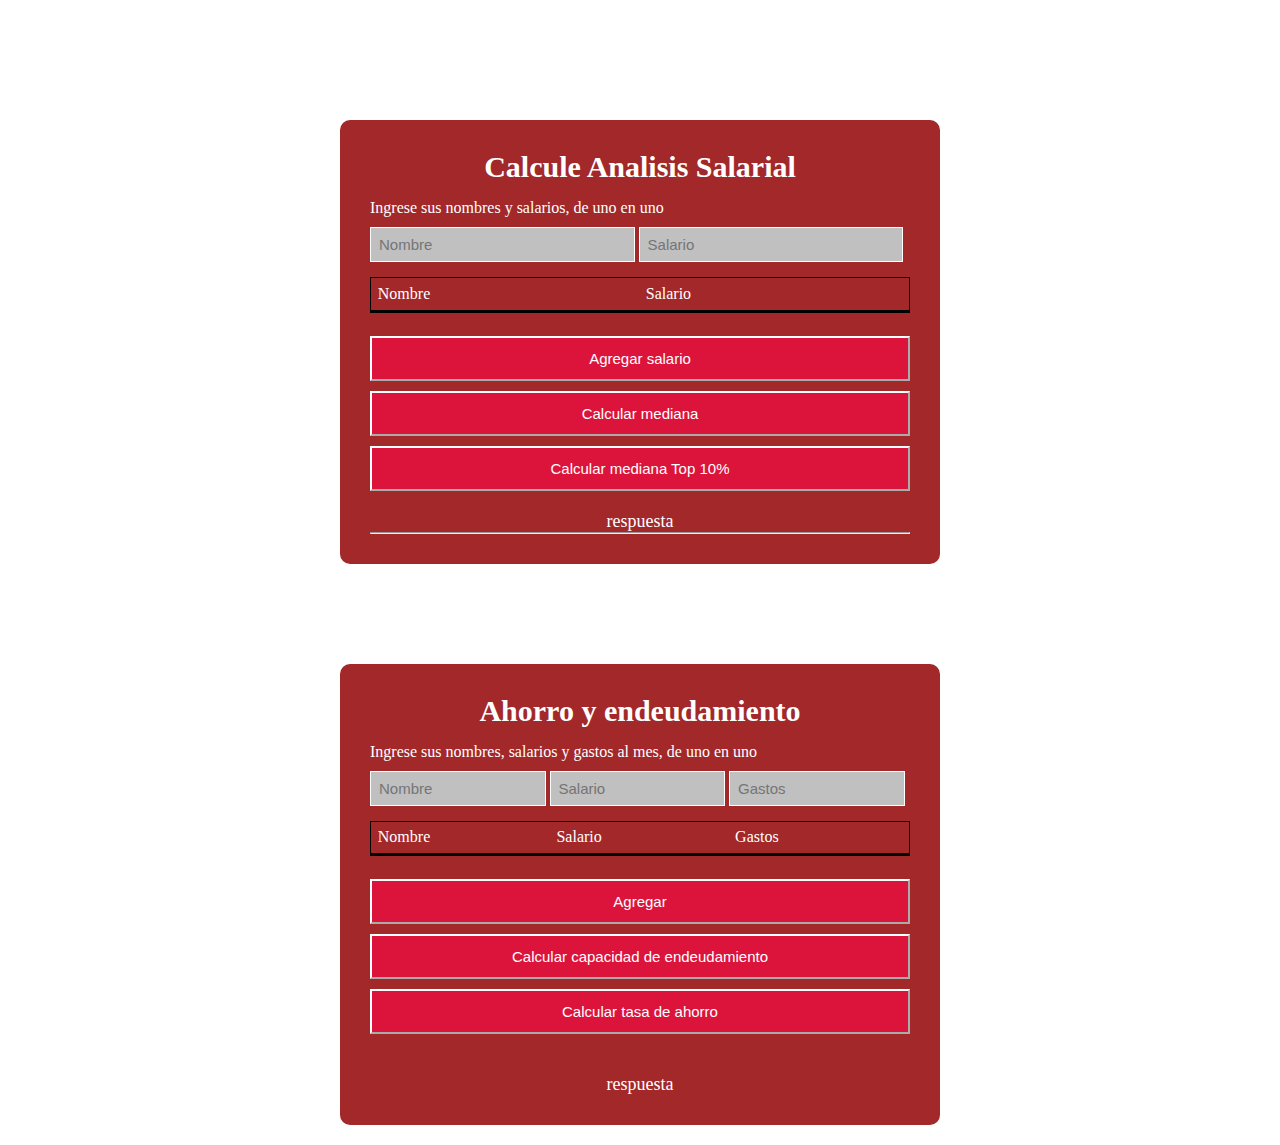
==== analisis_salarial/analisis_salarial.html @ c2d1951d "Modificaciones y se agregó el taller 4" ====
<!DOCTYPE html>
<html lang="en">
<head>
    <meta charset="UTF-8">
    <meta http-equiv="X-UA-Compatible" content="IE=edge">
    <meta name="viewport" content="width=device-width, initial-scale=1.0">
    <link rel="stylesheet" href="./analisis_salarial.css" type="text/css">
    <title>Analisis Salarial</title>
</head>
<body>
    <header>
        <div class="container">
            <h2> Calcule Analisis Salarial </h2>
            <form>
                <label for="numero">
                     Ingrese sus nombres y salarios, de uno en uno</label>
                <br>
                <input class="cont1input" id="name" type="text" placeholder="Nombre"/>
                <input class="cont1input" id="salary" type="number" placeholder="Salario"/>
                <table > 
                    <tr>
                        <td> Nombre </td> 
                        <td> Salario</td>
                    </tr>
                </table>
                <table id="listaSalary">
                </table>
                <br>
                <button type="button" onclick="agregar()">Agregar salario</button>
                <button type="button" onclick="medianaSalary()">Calcular mediana</button>
                <button type="button" onclick="calcularTop()">Calcular mediana Top 10%</button>
            </form>
            <p id="respuesta"> respuesta</p>
            <hr>
        </div>
        
        <div class="container">
            <h2>Ahorro y endeudamiento  </h2>
            <form>
                <label for="input">
                     Ingrese sus nombres, salarios y gastos al mes, de uno en uno</label>
                <br>
                <input class="cont2input" id="nombre" type="text" placeholder="Nombre"/>
                <input class="cont2input" id="salario" type="number" placeholder="Salario"/>
                <input class="cont2input" id="gastos" type="number" placeholder="Gastos "/>
                <table > 
                    <tr>
                        <td> Nombre </td> 
                        <td> Salario</td>
                        <td> Gastos</td>
                    </tr>
                </table>
                <table id="listaDatos">
                </table>
                <br>
                <button type="button" onclick="agregarPersona()">Agregar</button>
                <button type="button" onclick="capacidadEndeudamiento()">Calcular capacidad de endeudamiento</button>
                <button type="button" onclick="tasaAhorro()">Calcular tasa de ahorro</button>
            </form>
            <ul id="respuestaLista"></ul>
            <p id="rpta"> respuesta</p>
        </div>

    </header>
    <script src="./salarios.js"></script>
    <script src="./analisis_salarial.js"></script>
    <script src="./estudio_salarios.js"></script>
</body>
</html>
---- analisis_salarial/analisis_salarial.css ----
* {
    margin: 0;
    padding: 0;
    box-sizing: border-box;
}

body {
    padding: 20px;
}

.container {
    width: 600px;
    padding: 30px;
    background-color: #a2282a;
    margin: auto;
    margin-top: 100px;
    border-radius: 10px;
    font-family: 'calibri';
    color: white;
}

.container h2 {
    font-size: 30px;
    margin-bottom: 15px;
    text-align: center;
}

input{
    background-color: #c0c0c0;
    padding: 8px;
    margin: 10px 0;
    margin-bottom: 15px;
    border: 1px solid white;
    font-size: 15px;
    color: black;
}
.cont1input {
    width: 49%;
}
.cont2input{
    width: 32.5%;
}
.container p {
    width: auto;
    height: auto;
    text-align: center;
    font-size: 18px;
    margin: auto;
    margin-top: 15px;
}

.container button {
    width: 100%;
    background-color: #dc143c;
    padding: 12px;
    color: white;
    font-size: 15px;
    border-color: white;
    margin: 5px 0;
}

.container table {
    width: 100%;
    border: 1px solid #000;
 }
.container th, td {
    width: 25%;
    text-align: left;
    vertical-align: top;
    border-collapse: collapse;
    padding: 0.3em;
 }

.container ul{
    list-style-position: inside;
    list-style-type: circle;
    text-align: auto;
    font-size: 18px;
    padding: 5px;
    margin: 10px;
}
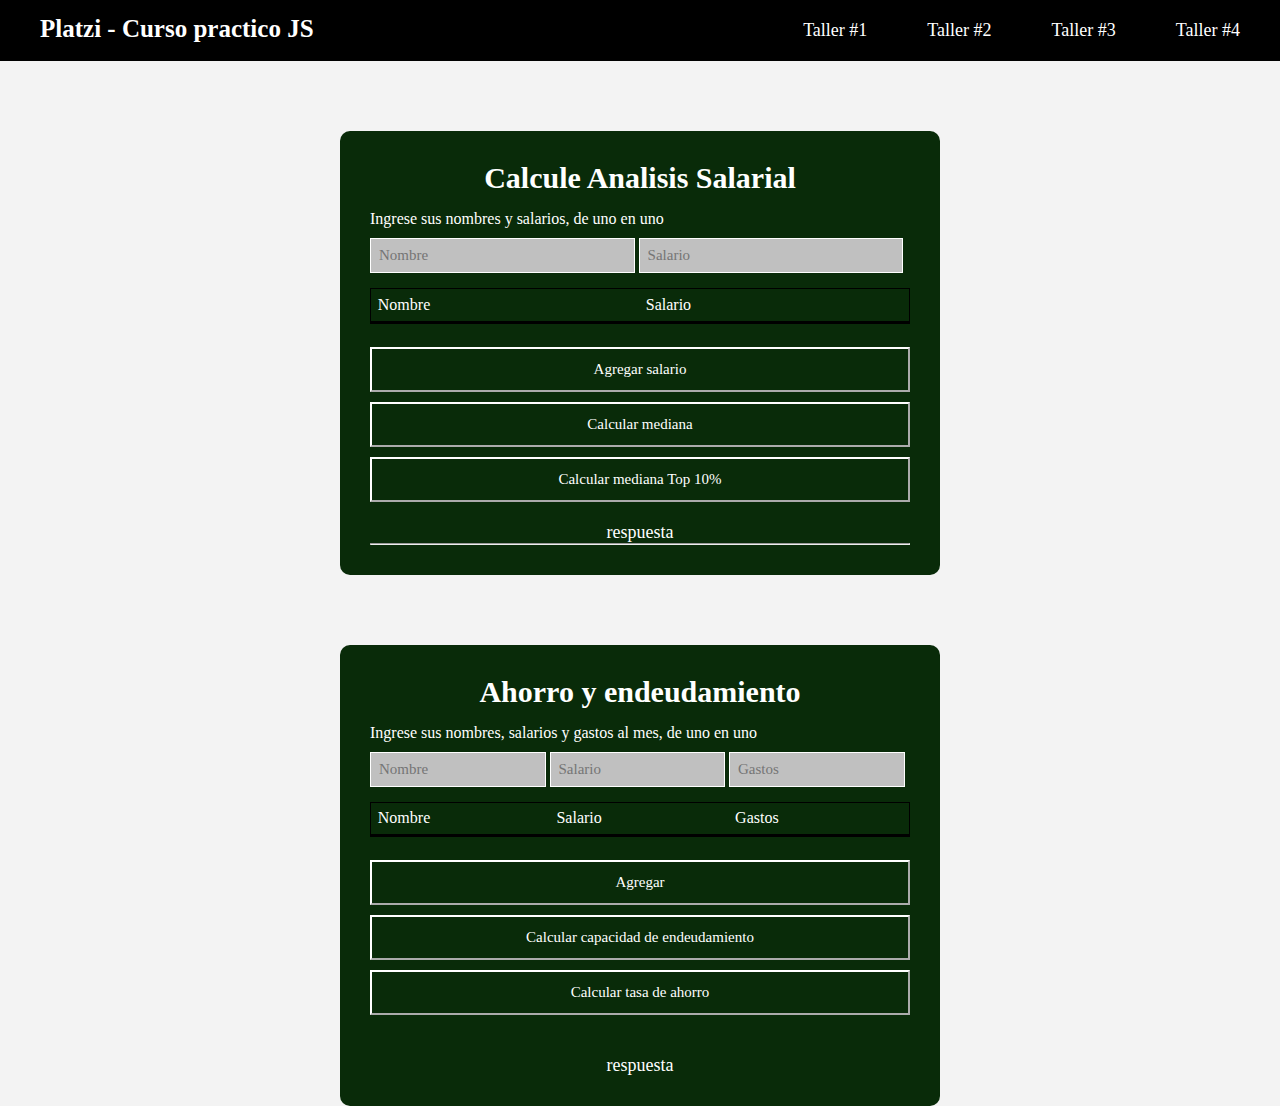
==== commit da976d09: "Se agregó el archivo index y se modifico el css" ====
--- a/analisis_salarial/analisis_salarial.html
+++ b/analisis_salarial/analisis_salarial.html
@@ -4,11 +4,23 @@
     <meta charset="UTF-8">
     <meta http-equiv="X-UA-Compatible" content="IE=edge">
     <meta name="viewport" content="width=device-width, initial-scale=1.0">
+    <link rel="stylesheet" href="../navbar.css" type="text/css">
     <link rel="stylesheet" href="./analisis_salarial.css" type="text/css">
     <title>Analisis Salarial</title>
 </head>
 <body>
     <header>
+        <nav class="navbar">
+            <a class="navbar-brand" href="../index.html"> Platzi - Curso practico JS</a>
+              <div class="navbar-nav">
+                <a class="nav-link" href="../figuras/figuras.html">Taller #1 </a>
+                <a class="nav-link" href="../descuentos/descuentos.html">Taller #2</a>
+                <a class="nav-link" href="../promedios/promedios.html">Taller #3</a>
+                <a class="nav-link" href="../analisis_salarial/analisis_salarial.html">Taller #4</a>
+              </div>
+        </nav>
+    </header>
+    <section>
         <div class="container">
             <h2> Calcule Analisis Salarial </h2>
             <form>
@@ -61,7 +73,7 @@
             <p id="rpta"> respuesta</p>
         </div>
 
-    </header>
+    </section>
     <script src="./salarios.js"></script>
     <script src="./analisis_salarial.js"></script>
     <script src="./estudio_salarios.js"></script>
--- a/navbar.css
+++ b/navbar.css
@@ -0,0 +1,54 @@
+* {
+    margin: 0;
+    padding: 0;
+    box-sizing: border-box;
+    font-family: Cambria, Cochin, Georgia, Times, 'Times New Roman', serif;
+}
+ body{
+    background-color: #f3f3f3f5;
+} 
+.navbar{
+    background-color: black;
+    padding: 10px;
+    display: table;
+    width: 100%;
+}
+
+.navbar-brand{
+    display: inline-block;
+    color: white;
+    padding: 5px 30px;
+    text-decoration: none;
+    font-size: 25px;
+}
+.navbar-brand{
+    float: left;
+    font-weight: bold;
+}
+
+.nav-link{
+    display: inline-block;
+    color: white;
+    font-size: 18px;
+    padding: 10px 30px;
+    text-decoration: none;
+}
+
+.nav-link:hover{
+    color: #092b09;
+    background-color: #c0c0c0;
+    font-weight: 900;
+}
+
+.navbar-nav{
+    display: flex;
+    float: right;
+    margin: auto;
+} 
+
+button:hover{
+    background-color: black;
+}
+
+
+
--- a/analisis_salarial/analisis_salarial.css
+++ b/analisis_salarial/analisis_salarial.css
@@ -4,16 +4,13 @@
     box-sizing: border-box;
 }
 
-body {
-    padding: 20px;
-}
 
 .container {
     width: 600px;
     padding: 30px;
-    background-color: #a2282a;
+    background-color: #092b09;
     margin: auto;
-    margin-top: 100px;
+    margin-top: 70px;
     border-radius: 10px;
     font-family: 'calibri';
     color: white;
@@ -51,7 +48,7 @@
 
 .container button {
     width: 100%;
-    background-color: #dc143c;
+    background-color: #092b09;
     padding: 12px;
     color: white;
     font-size: 15px;
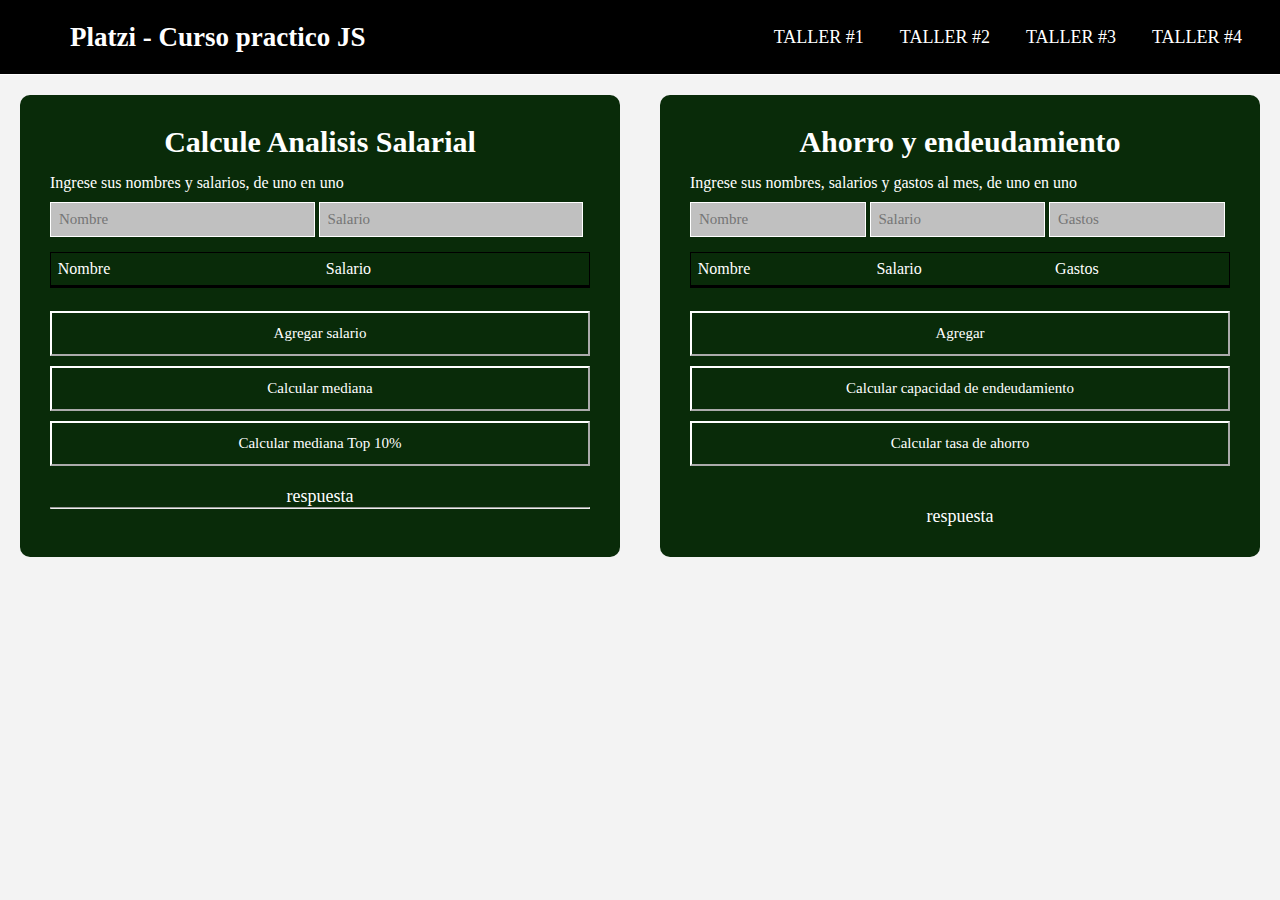
==== commit 80e49647: "Modificaciones para que sea una página responsive" ====
--- a/analisis_salarial/analisis_salarial.html
+++ b/analisis_salarial/analisis_salarial.html
@@ -6,6 +6,7 @@
     <meta name="viewport" content="width=device-width, initial-scale=1.0">
     <link rel="stylesheet" href="../navbar.css" type="text/css">
     <link rel="stylesheet" href="./analisis_salarial.css" type="text/css">
+    <script src="../navbar.js"></script>
     <title>Analisis Salarial</title>
 </head>
 <body>
@@ -18,9 +19,12 @@
                 <a class="nav-link" href="../promedios/promedios.html">Taller #3</a>
                 <a class="nav-link" href="../analisis_salarial/analisis_salarial.html">Taller #4</a>
               </div>
+              <span class="btn_menu">
+                <img src="http://assets.stickpng.com/thumbs/588a64e7d06f6719692a2d11.png"></img>
+            </span>
         </nav>
     </header>
-    <section>
+    <section class="home">
         <div class="container">
             <h2> Calcule Analisis Salarial </h2>
             <form>
--- a/navbar.css
+++ b/navbar.css
@@ -7,48 +7,132 @@
  body{
     background-color: #f3f3f3f5;
 } 
+
 .navbar{
     background-color: black;
-    padding: 10px;
-    display: table;
-    width: 100%;
+    justify-content: space-between;
+    width: 100vw;
+    display: flex;
+    height: 75px;
+    border-bottom: 1px solid white;
+    align-items: center;
 }
 
 .navbar-brand{
-    display: inline-block;
     color: white;
-    padding: 5px 30px;
+    padding: 0 70px;
     text-decoration: none;
-    font-size: 25px;
-}
-.navbar-brand{
-    float: left;
+    font-size: 27px;
     font-weight: bold;
 }
 
+.navbar-nav{
+    display: flex;
+    margin: auto;
+    margin-right: 20px;
+} 
+
 .nav-link{
-    display: inline-block;
+    margin: 0 5px;
+    display: block;
     color: white;
     font-size: 18px;
-    padding: 10px 30px;
+    padding: 7px 13px;
     text-decoration: none;
+    text-transform: uppercase;
 }
 
 .nav-link:hover{
     color: #092b09;
     background-color: #c0c0c0;
     font-weight: 900;
+    transition: .4s;
 }
 
-.navbar-nav{
-    display: flex;
-    float: right;
-    margin: auto;
-} 
+.btn_menu{
+    margin-right: 30px;
+    cursor: pointer;
+    display: none;
+}
+
+.btn_menu img{
+    height: 40px;
+}
+
+.navbar-nav.show{
+    top: 65px;
+}
+
+@media screen and (max-width: 956px) {
+    .navbar-brand{
+        font-size: 25px;
+        padding-left: 35px;
+    }
+    .nav-link {
+        font-size: 16px;
+    }
+}
+@media screen and (max-width: 858px) {
+    .navbar{
+        height: 65px;
+    }
+    .btn_menu{
+        display: inline-flex;
+    }
+
+    .navbar-nav{
+        position: fixed;
+        width: 100vw;
+        height: calc(100% - 65px);
+        background: #f3f3f3f5;
+        top: -200vw;
+        text-align: center;
+        transition: all .4s;
+        flex-direction: column;
+    }
+    .nav-link{
+        margin: 30px 0 0 0;
+        line-height: 30px;
+    }
+    .nav-link:hover{
+        background: none;
+    }
+    .nav-link{
+        color: #092b09;
+        font-weight: bold;
+        font-size: 20px;
+    }
+    .navbar-brand{
+        font-size: 23px;
+        padding-left: 35px;
+    }
+}
+@media screen and (max-width: 858px) and (orientation: landscape) {
+    .navbar-nav{
+        overflow: scroll;
+        height: calc(100% - 65px);
+        
+    }
+    .nav-link{
+        margin: 5px 0 0 0;
+    }
+}
+
+
+
 
 button:hover{
     background-color: black;
 }
 
+.home{
+    display: flex;
+    flex-wrap: wrap;
+}
 
+.home div{
+    flex: 1;
+    min-width: 250px;
+    margin: 20px;
+}
 
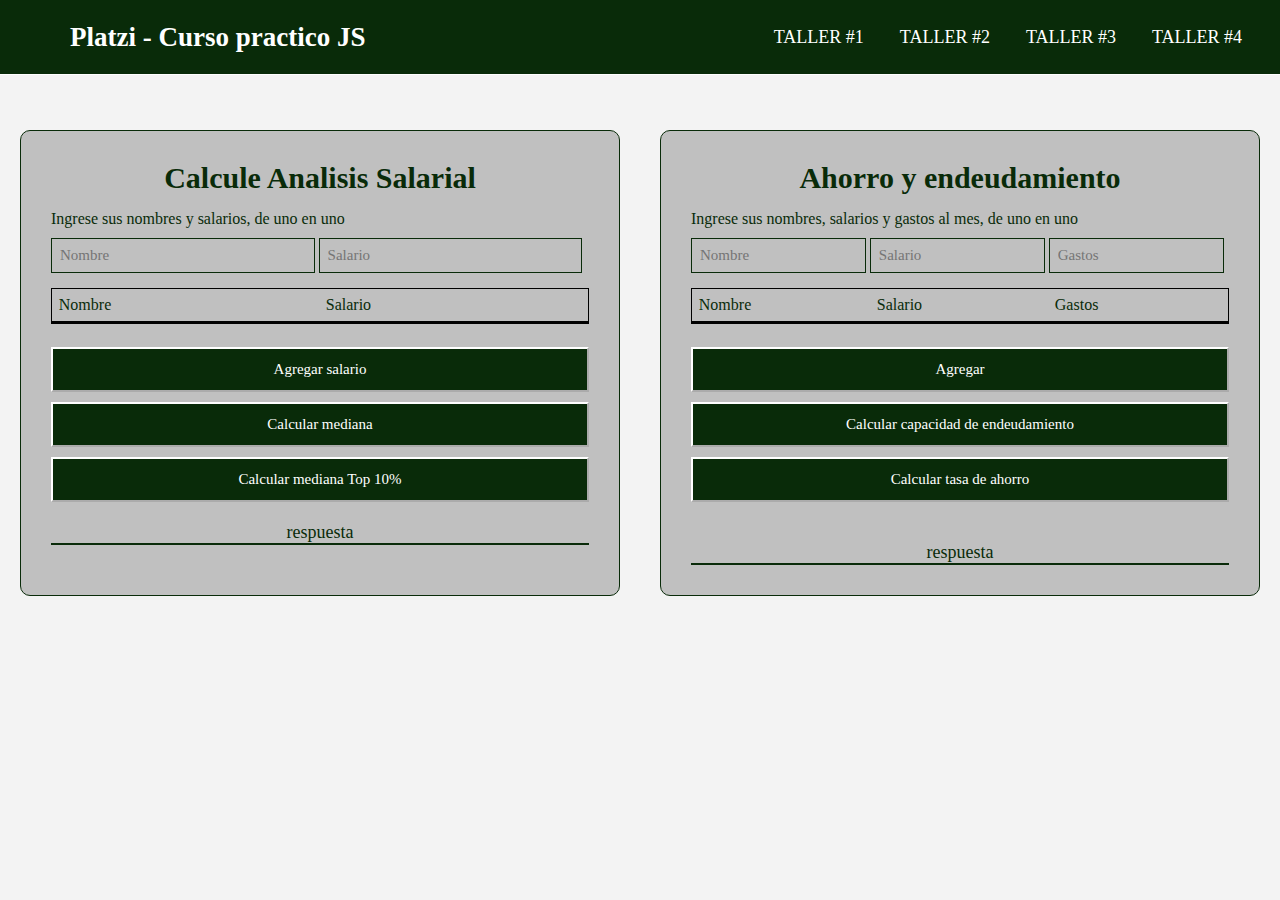
==== commit 1dff0ddc: "Modificación en el css" ====
--- a/analisis_salarial/analisis_salarial.html
+++ b/analisis_salarial/analisis_salarial.html
@@ -20,7 +20,7 @@
                 <a class="nav-link" href="../analisis_salarial/analisis_salarial.html">Taller #4</a>
               </div>
               <span class="btn_menu">
-                <img src="http://assets.stickpng.com/thumbs/588a64e7d06f6719692a2d11.png"></img>
+                <p>&#9776</p>
             </span>
         </nav>
     </header>
@@ -75,6 +75,7 @@
             </form>
             <ul id="respuestaLista"></ul>
             <p id="rpta"> respuesta</p>
+            <hr>
         </div>
 
     </section>
--- a/navbar.css
+++ b/navbar.css
@@ -9,7 +9,7 @@
 } 
 
 .navbar{
-    background-color: black;
+    background-color: #092b09;
     justify-content: space-between;
     width: 100vw;
     display: flex;
@@ -53,7 +53,10 @@
     margin-right: 30px;
     cursor: pointer;
     display: none;
+    color: white;
+    font-size: 30px;
 }
+
 
 .btn_menu img{
     height: 40px;
@@ -120,6 +123,7 @@
 
 
 
+/* MODIFICACIONES GENERALES */
 
 button:hover{
     background-color: black;
@@ -128,11 +132,25 @@
 .home{
     display: flex;
     flex-wrap: wrap;
+    margin-top: 35px;
+}
+@media screen and (max-width: 858px)  {
+    .home{
+        margin-top: 20px;
+    }
 }
 
 .home div{
     flex: 1;
     min-width: 250px;
     margin: 20px;
+    background-color: #c0c0c0;
+    color: #092b09;
+    border: 1px solid #092b09;
 }
-
+.home div input{
+    border: 1px solid #092b09;
+}
+hr{
+    border: 0.5px solid #092b09;
+}--- a/analisis_salarial/analisis_salarial.css
+++ b/analisis_salarial/analisis_salarial.css
@@ -76,3 +76,13 @@
     padding: 5px;
     margin: 10px;
 }
+
+@media screen and (max-width: 858px) {
+    .cont1input {
+        width: 100%;
+    }
+    .cont2input{
+        width: 100%;
+    }
+
+}